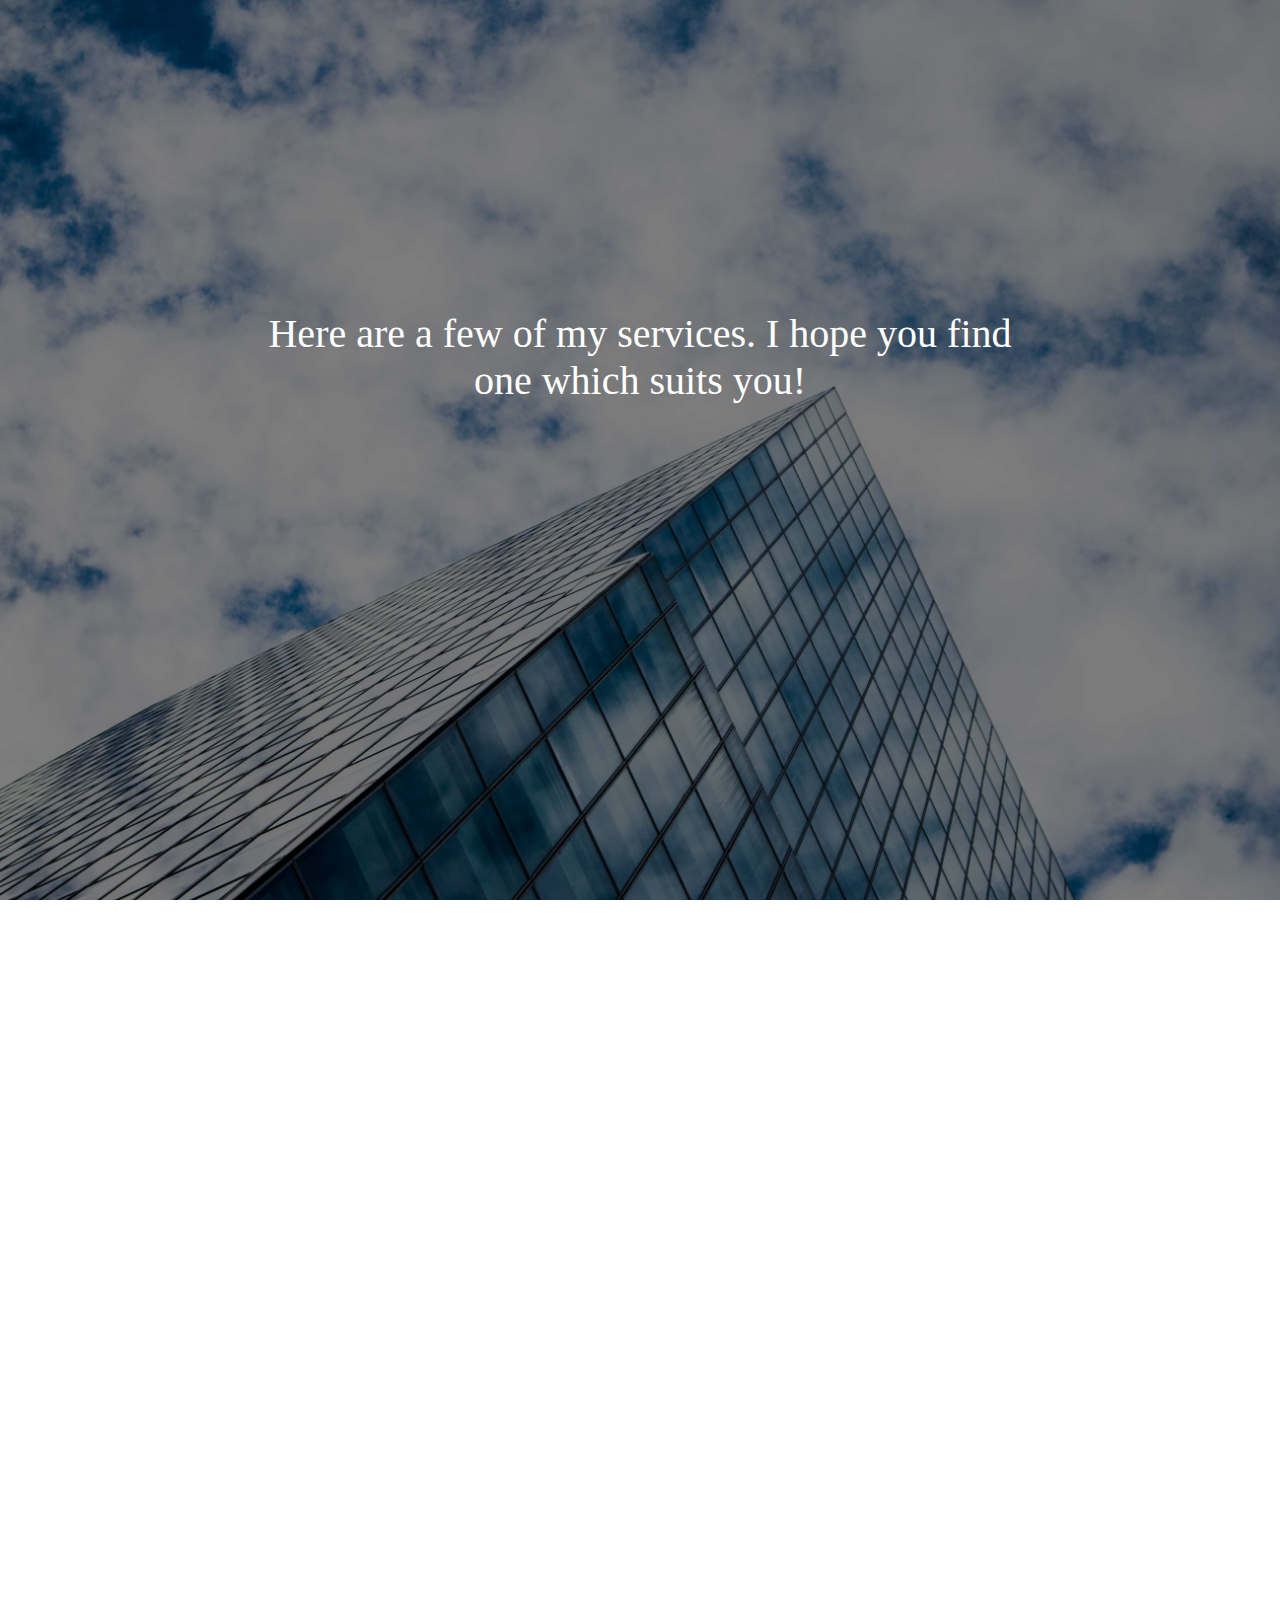
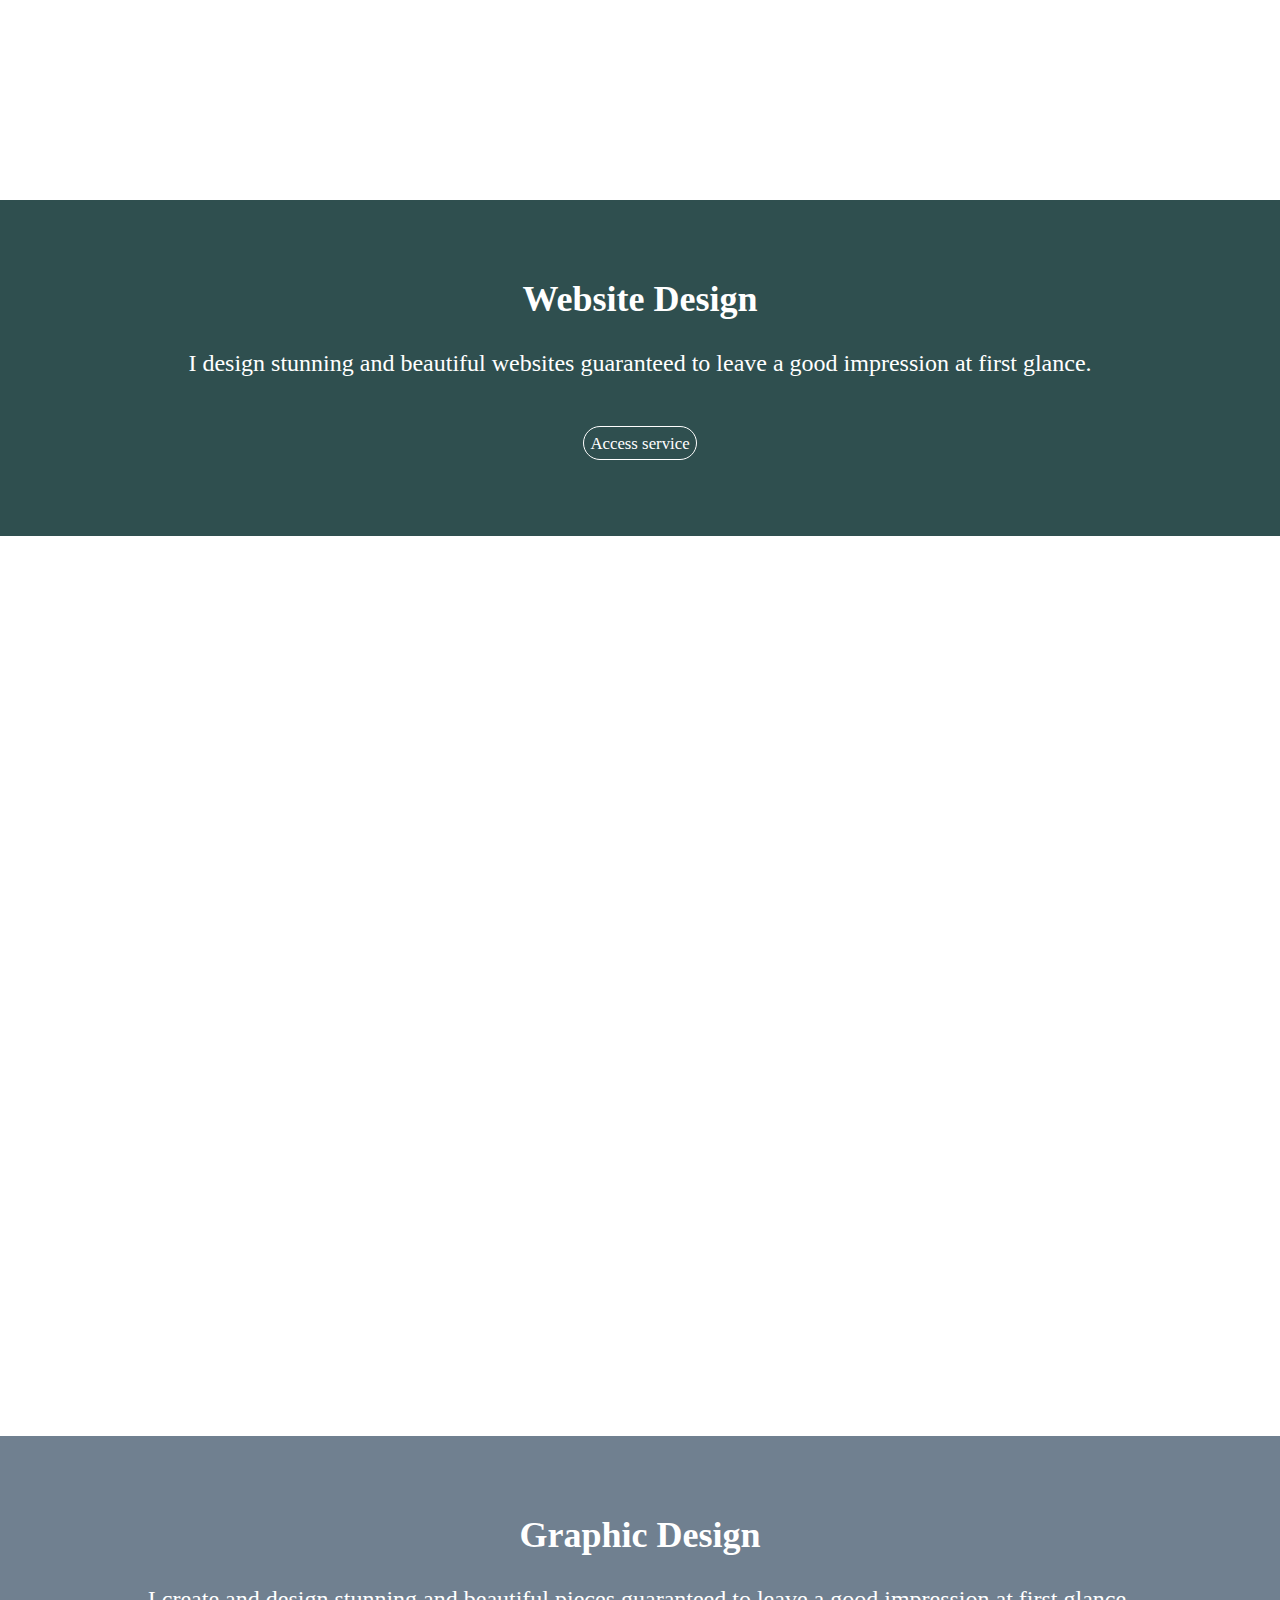
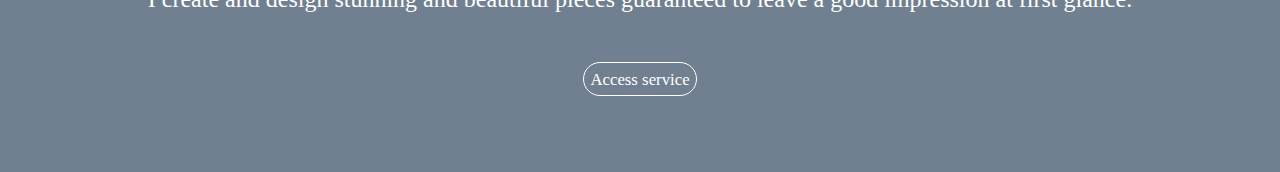
==== services/services.html @ 8c094efd "Update to my site 22/02/2020" ====
<!DOCTYPE html>
<html>
<head>
	<link rel="stylesheet" href="css/style.css">
	<title>Services</title>
</head>
<body>
	<div class="showcase">
		<span class="wel"><p>Here are a few of my services. I hope you find one which suits you!</p></span>
	</div>
	<div class="head-img"></div>
    <section class="section light-section">
        <h2> Website Design</h2>
		<p>I design stunning and beautiful websites guaranteed to leave a good impression at first glance.</p><br>
		<div class="button">Access service</div>
	</section>
	<div class="second-head"></div>
    <section class="graphic-section">
        <h2> Graphic Design</h2>
		<p>I create and design stunning and beautiful pieces guaranteed to leave a good impression at first glance.</p><br>
		<div class="button-s">Access service</div>
    </section>
</body>
</html>
---- services/css/style.css ----
body{
    margin: 0;
    padding: 0;
}

.showcase{
    background:linear-gradient(rgba(0,0,0,0.5), rgba(0,0,0,0.5)), url(../images/josh-calabrese-Ca8r0PSWg9Q-unsplash.jpg);
    height: 100vh;
    background-size: cover;
    position: relative;
    background-attachment: fixed;
}

.wel p{
    font-family: wkwkwk;
    font-size: 2.5em;
    color: #fff;
    position: absolute;
    top: 30%;
    left: 20%;
    right: 20%;
    text-transform: -50%, -50%;
    justify-content: center;
    text-align: center;
}

.head-img{
    background-image:url(../images/macs/prog\ \(1\).jpg);
    background-size: cover;
    height: 100vh;
    position: relative;
    background-attachment: fixed;
}

.second-head{
    background: url(../images/black-pencils-and-design-word-6444.jpg);
    height: 100vh;
    background-size: cover;
    position: relative;
    background-attachment: fixed;
}
.graphic-section{
    padding: 2em;
    height: 10em;
    font-size: 1.5em;
    text-align: center;
    color: #fff;
    background-color: slategray;
}

.section {
    padding: 2em;
    height: 10em;
    font-size: 1.5em;
    text-align: center;
    color: #fff;
    background-color: darkslategray;
}

.button, .button-s{
    display: inline;
    border: 1px solid #fefefe;
    border-radius: 100px;
    padding: .4em;
    font-size: .7em;
    width: 30%;
    cursor: pointer;
    justify-content: center;
    text-align: center;
}

.button:hover{
    color: teal;
    background-color: khaki;
    border: transparent;
}

.button-s:hover{
    color: slategray;
    background-color: whitesmoke;
    border: none;
    
}
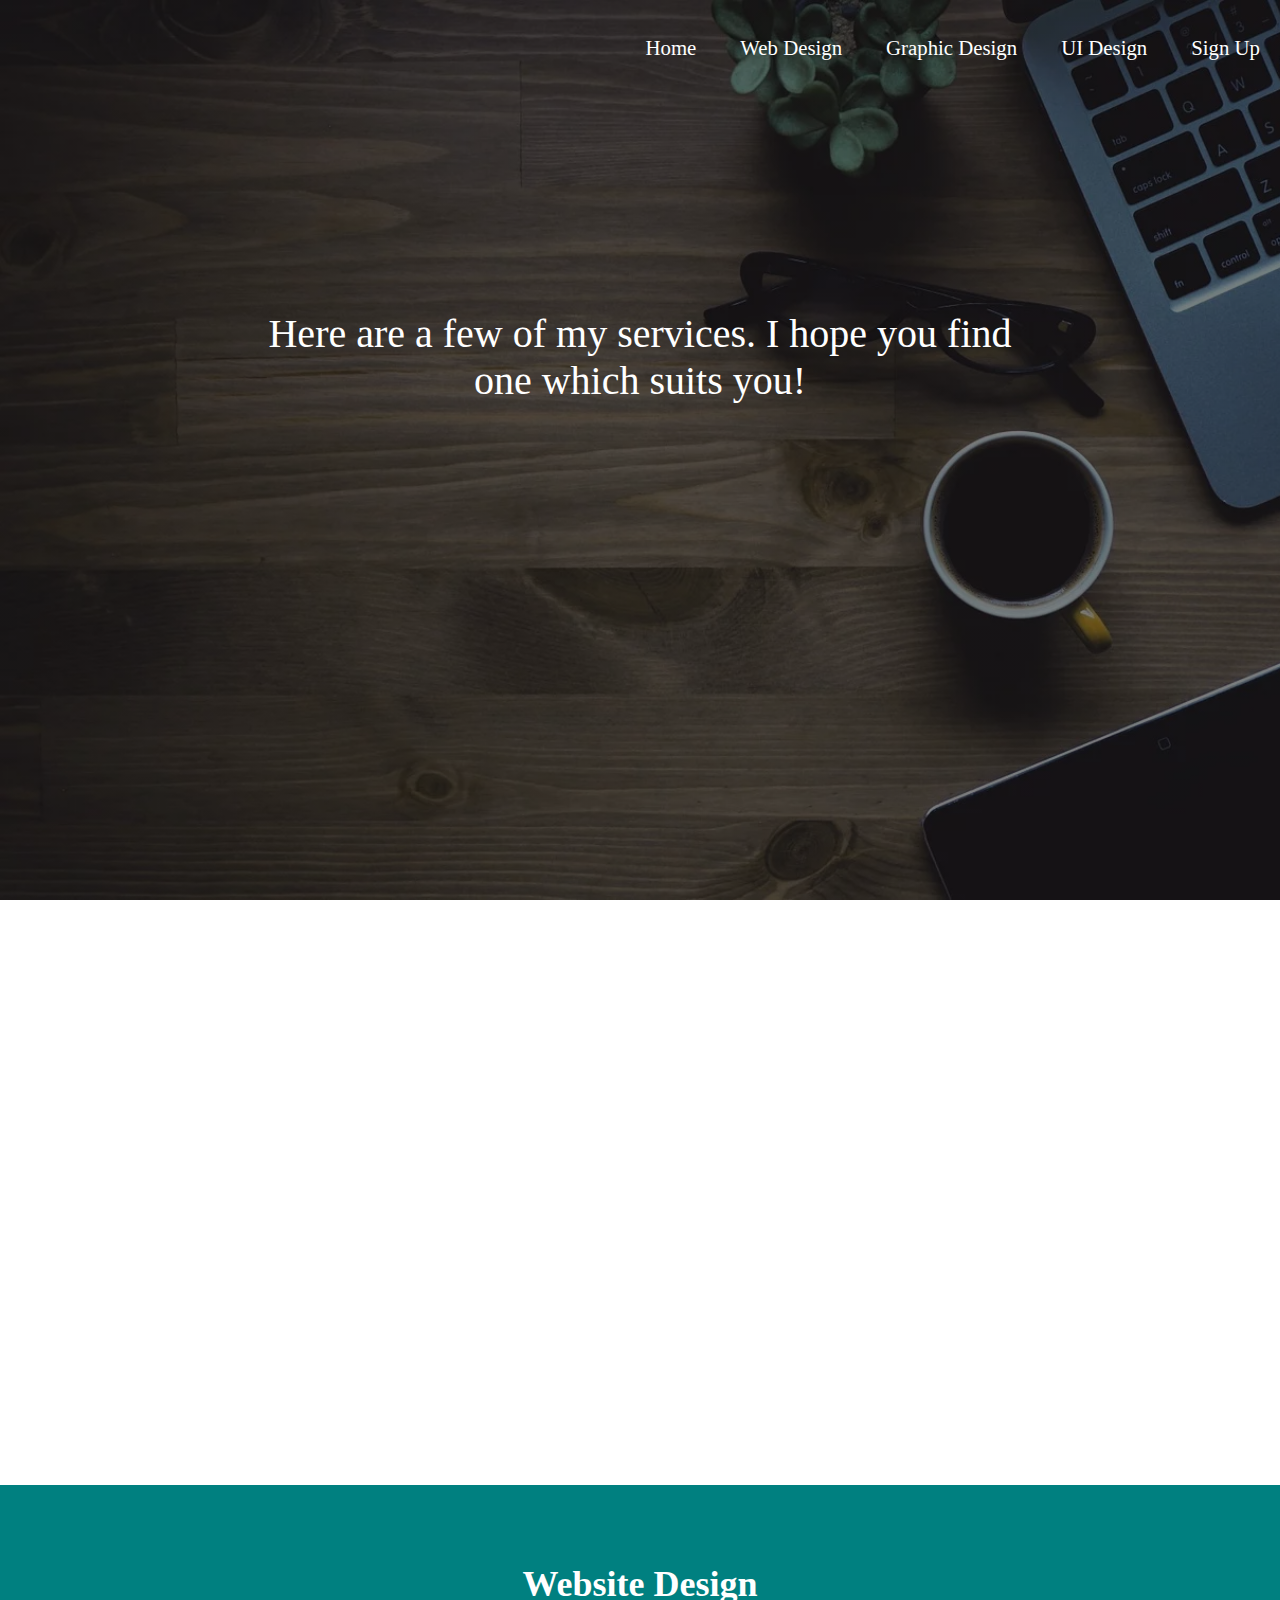
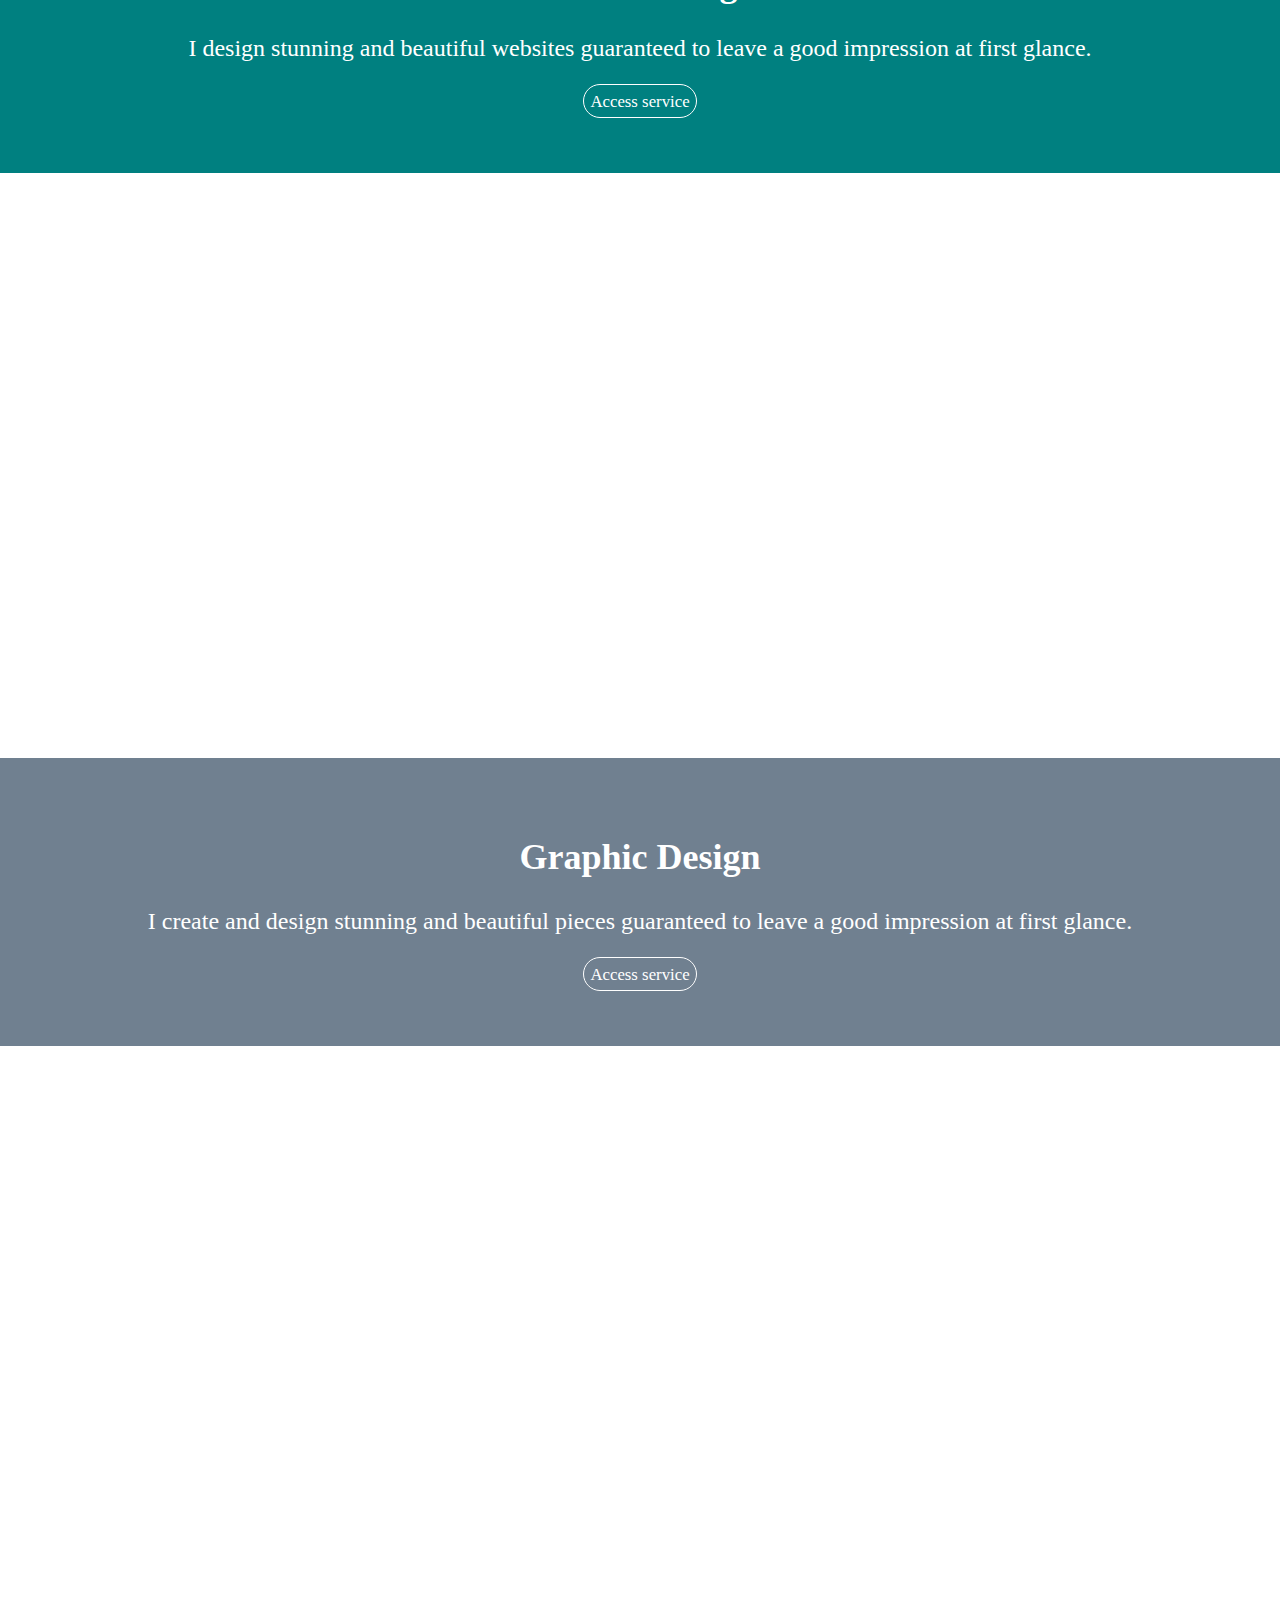
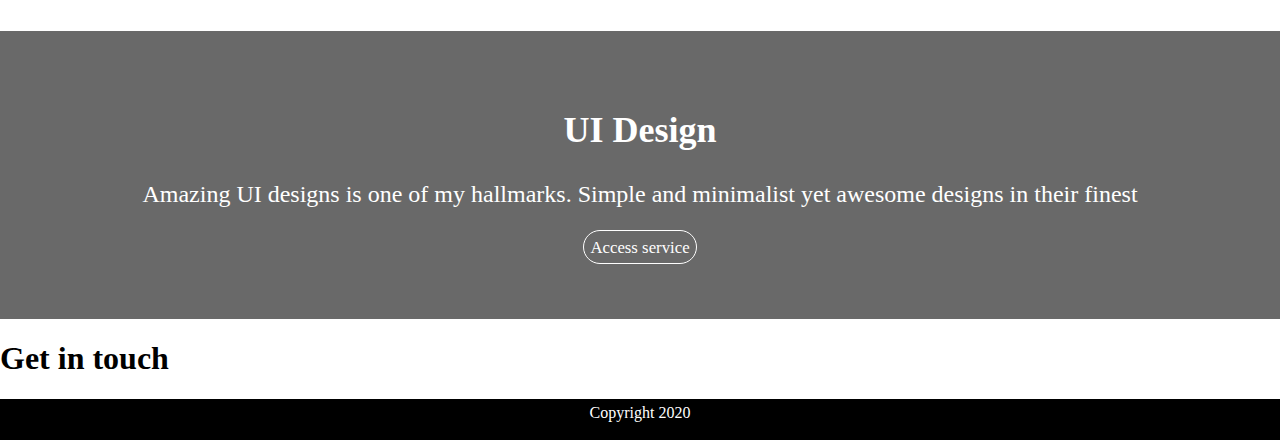
==== commit 55c4ec17: "Latest update 22/02/2020" ====
--- a/services/services.html
+++ b/services/services.html
@@ -6,19 +6,57 @@
 </head>
 <body>
 	<div class="showcase">
+		<div class="navbar">
+			<ul>
+				<li>
+					<a href="../index.html">Home</a>
+				</li>
+				<li>
+					<a href="#web-design">Web Design</a>
+				</li>
+				<li>
+					<a href="#graphic-sec">Graphic Design</a>
+				</li>
+				<li>
+					<a href="#UI-sec">UI Design</a>
+				</li>
+				<li>
+					<a href="#UI-sec">Sign Up</a>
+				</li>
+			</ul>
+		</div>
 		<span class="wel"><p>Here are a few of my services. I hope you find one which suits you!</p></span>
 	</div>
-	<div class="head-img"></div>
-    <section class="section light-section">
+	<div class="head-img" id="web-design"></div>
+    <section class="web-design">
         <h2> Website Design</h2>
-		<p>I design stunning and beautiful websites guaranteed to leave a good impression at first glance.</p><br>
+		<p>I design stunning and beautiful websites guaranteed to leave a good impression at first glance.</p>
 		<div class="button">Access service</div>
 	</section>
-	<div class="second-head"></div>
+	<div class="second-head" id="graphic-sec"></div>
     <section class="graphic-section">
         <h2> Graphic Design</h2>
-		<p>I create and design stunning and beautiful pieces guaranteed to leave a good impression at first glance.</p><br>
+		<p>I create and design stunning and beautiful pieces guaranteed to leave a good impression at first glance.</p>
 		<div class="button-s">Access service</div>
-    </section>
+	</section>
+	<div class="third-head" id="UI-sec"></div>
+    <section class="UI-section">
+        <h2> UI Design</h2>
+		<p>Amazing UI designs is one of my hallmarks. Simple and minimalist yet awesome designs in their finest</p>
+		<div class="button-s">Access service</div>
+	</section>
+	<section class="social">
+		<h1>Get in touch</h1>
+		<div class="content">
+			<i class="fab fa-facebook"></i>
+			<i class="fab fa-instagram"></i>
+			<i class="fab fa-twitter"></i>
+		</div>
+	</section>
+	<footer>
+		<div class="last-show">
+			Copyright 2020
+		</div>
+	</footer>
 </body>
 </html>--- a/services/css/style.css
+++ b/services/css/style.css
@@ -4,11 +4,29 @@
 }
 
 .showcase{
-    background:linear-gradient(rgba(0,0,0,0.5), rgba(0,0,0,0.5)), url(../images/josh-calabrese-Ca8r0PSWg9Q-unsplash.jpg);
+    background:linear-gradient(rgba(0,0,0,0.5), rgba(0,0,0,0.5)), url(../mac.webp);
     height: 100vh;
     background-size: cover;
     position: relative;
     background-attachment: fixed;
+}
+
+
+.navbar{
+    float: right;
+}
+
+ul li{
+    display: inline-block;
+    margin: 20px 20px;
+    font-size: 1.3em;
+    font-family: Angelina Demo;
+}
+
+ul li a{
+    text-decoration: none;
+    color: #fff;
+    
 }
 
 .wel p{
@@ -25,37 +43,55 @@
 }
 
 .head-img{
-    background-image:url(../images/macs/prog\ \(1\).jpg);
+    background-image:url(/services/prog.jpg);
     background-size: cover;
-    height: 100vh;
+    height: 65vh;
     position: relative;
     background-attachment: fixed;
 }
 
+.web-design{
+    padding: 2em;
+    height: 8em;
+    font-size: 1.5em;
+    text-align: center;
+    color: #fff;
+    background-color: teal;
+}
+
 .second-head{
-    background: url(../images/black-pencils-and-design-word-6444.jpg);
-    height: 100vh;
+    background: url(/services/black-pencils-and-design-word-6444.jpg);
+    height: 65vh;
     background-size: cover;
     position: relative;
     background-attachment: fixed;
 }
 .graphic-section{
     padding: 2em;
-    height: 10em;
+    height: 8em;
     font-size: 1.5em;
     text-align: center;
     color: #fff;
     background-color: slategray;
 }
 
-.section {
+.third-head{
+    background: url(/services/mobiledev.jpg);
+    height: 65vh;
+    background-size: cover;
+    position: relative;
+    background-attachment: fixed;
+}
+
+.UI-section{
     padding: 2em;
-    height: 10em;
+    height: 8em;
     font-size: 1.5em;
     text-align: center;
     color: #fff;
-    background-color: darkslategray;
+    background-color: dimgrey;
 }
+
 
 .button, .button-s{
     display: inline;
@@ -67,6 +103,8 @@
     cursor: pointer;
     justify-content: center;
     text-align: center;
+    margin: 20px;
+
 }
 
 .button:hover{
@@ -80,4 +118,12 @@
     background-color: whitesmoke;
     border: none;
     
+}
+
+.last-show{
+    background: black;
+    height: 2em;
+    color: white;
+    padding: .3em;
+    text-align: center;
 }